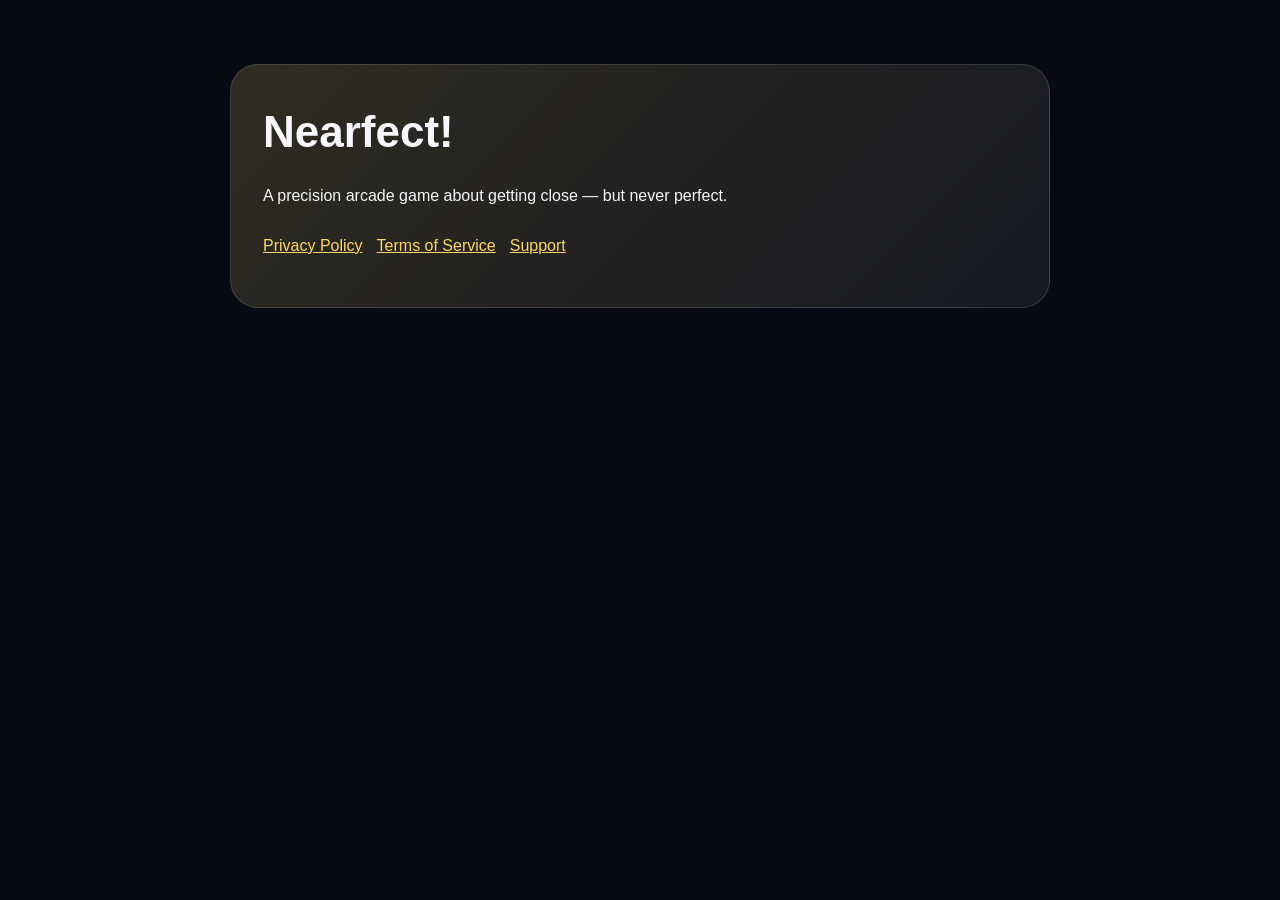
==== index.html @ 68ff16ec "Publish Nearfect legal pages" ====
<!doctype html>
<html lang="en">
<head>
  <meta charset="utf-8">
  <meta name="viewport" content="width=device-width, initial-scale=1">
  <title>Nearfect!</title>
  <style>
    body{margin:0;font-family:-apple-system,BlinkMacSystemFont,"Segoe UI",sans-serif;background:#080b14;color:#f7f7fb;line-height:1.6}
    main{max-width:820px;margin:0 auto;padding:64px 24px}
    .card{background:linear-gradient(135deg,rgba(255,214,102,.16),rgba(255,255,255,.06));border:1px solid rgba(255,255,255,.14);border-radius:28px;padding:32px}
    h1{font-size:44px;margin:0 0 8px} a{color:#ffd766} .links a{display:inline-block;margin:8px 14px 0 0}
  </style>
</head>
<body><main><section class="card">
  <h1>Nearfect!</h1>
  <p>A precision arcade game about getting close — but never perfect.</p>
  <p class="links"><a href="privacy.html">Privacy Policy</a><a href="terms.html">Terms of Service</a><a href="support.html">Support</a></p>
</section></main></body>
</html>
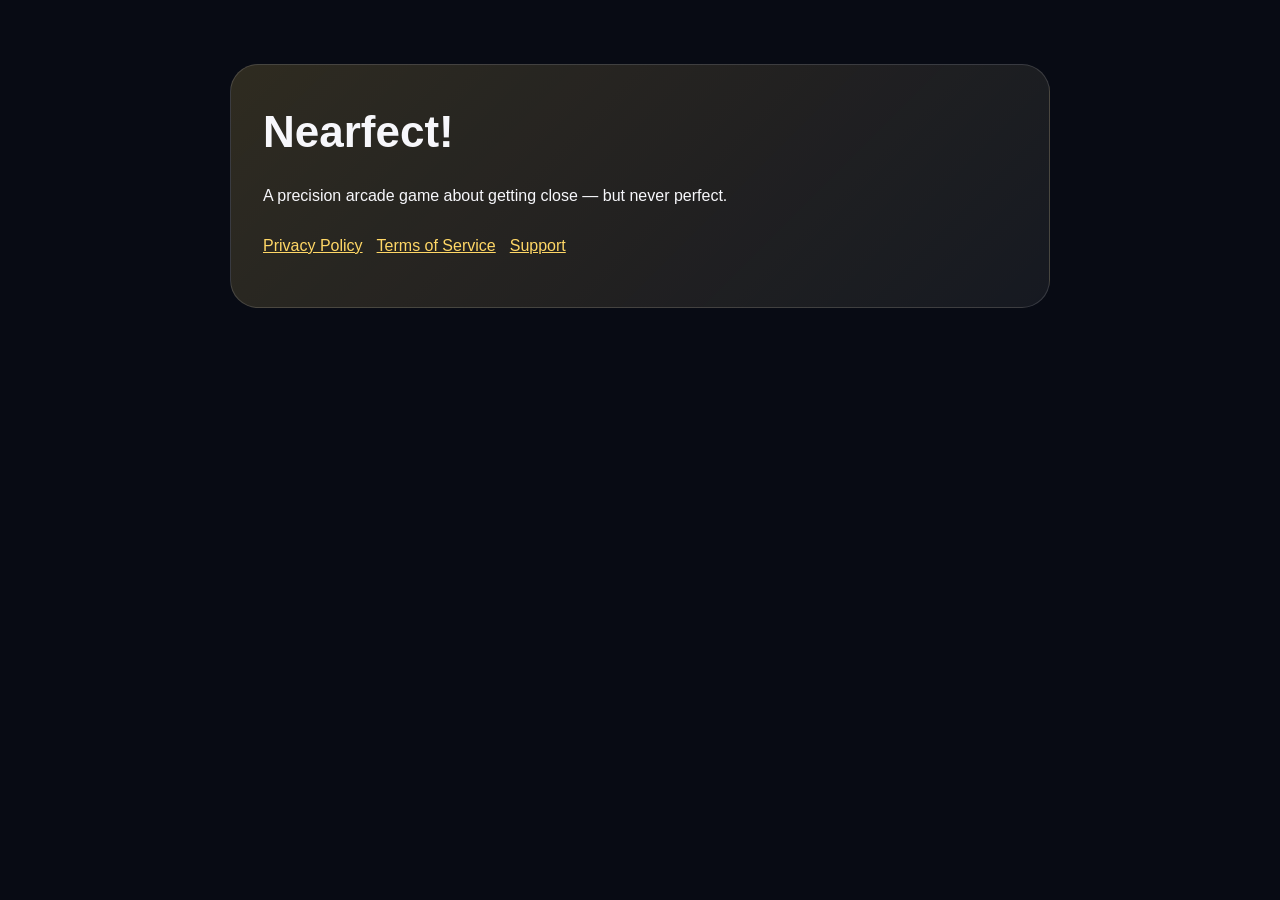
==== commit 8e5f91d6: "Add accessible site motion" ====
--- a/index.html
+++ b/index.html
@@ -3,6 +3,8 @@
 <head>
   <meta charset="utf-8">
   <meta name="viewport" content="width=device-width, initial-scale=1">
+  <link rel="stylesheet" href="motion.css?v=20260915">
+  <script src="motion.js?v=20260915" defer></script>
   <title>Nearfect!</title>
   <style>
     body{margin:0;font-family:-apple-system,BlinkMacSystemFont,"Segoe UI",sans-serif;background:#080b14;color:#f7f7fb;line-height:1.6}
--- a/motion.css
+++ b/motion.css
@@ -0,0 +1,16 @@
+:root { --motion-enter: 400ms; --motion-normal: 220ms; --motion-ease-out: cubic-bezier(.22,1,.36,1); }
+.motion-reveal { opacity: 1; transform: none; }
+html.motion-ready .motion-reveal:not(.visible) { opacity: 0; transform: translate3d(0, 8px, 0); }
+html.motion-ready .motion-reveal.visible {
+  opacity: 1;
+  transform: translate3d(0, 0, 0);
+  transition: opacity var(--motion-enter) var(--motion-ease-out) var(--motion-delay, 0ms), transform var(--motion-enter) var(--motion-ease-out) var(--motion-delay, 0ms);
+}
+a, button, .card { transition: color var(--motion-normal) ease, background-color var(--motion-normal) ease, border-color var(--motion-normal) ease, box-shadow var(--motion-normal) ease, transform var(--motion-normal) var(--motion-ease-out); }
+a:active, button:active { transform: scale(.98); }
+@media (hover: hover) and (pointer: fine) { .card:hover { transform: translateY(-2px); box-shadow: 0 24px 64px rgba(0,0,0,.24); } }
+@media (prefers-reduced-motion: reduce) {
+  html { scroll-behavior: auto; }
+  *, *::before, *::after { animation-duration: .01ms !important; animation-iteration-count: 1 !important; transition-duration: .01ms !important; }
+  .motion-reveal { opacity: 1 !important; transform: none !important; }
+}
